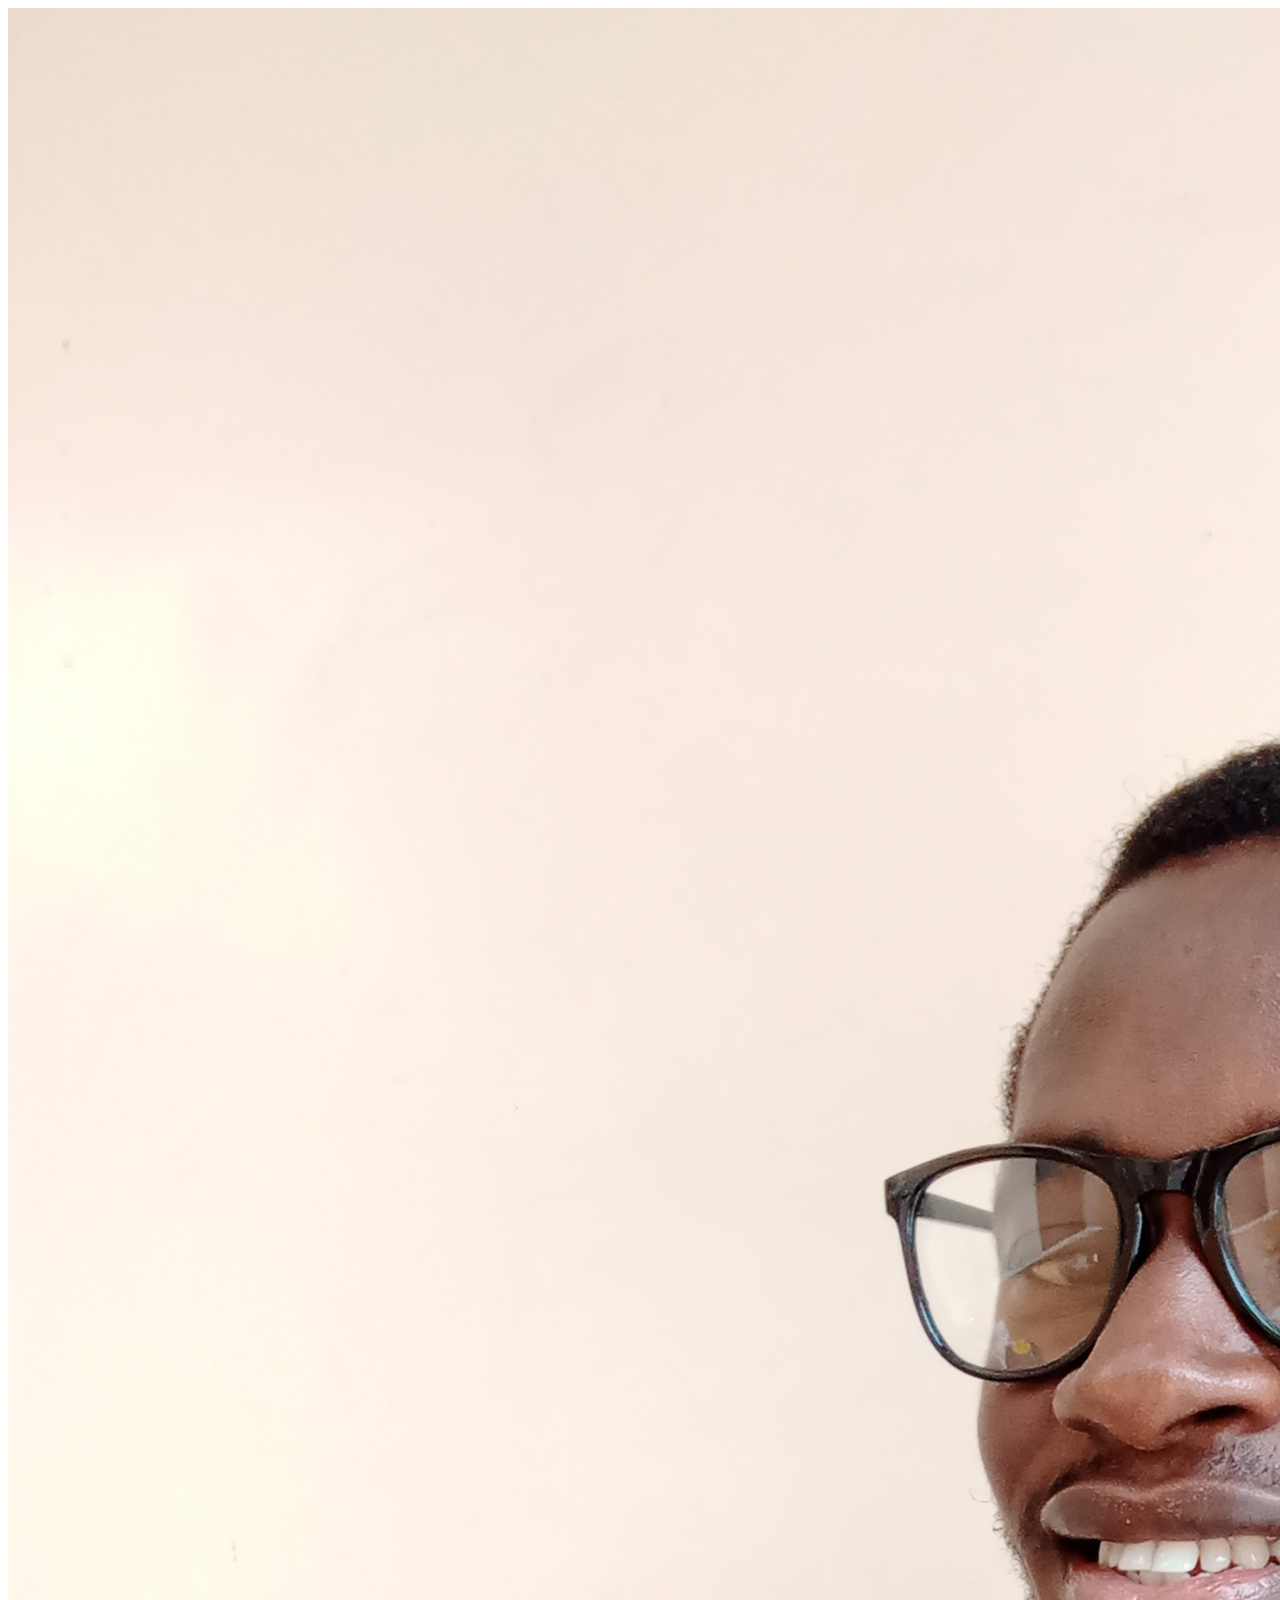
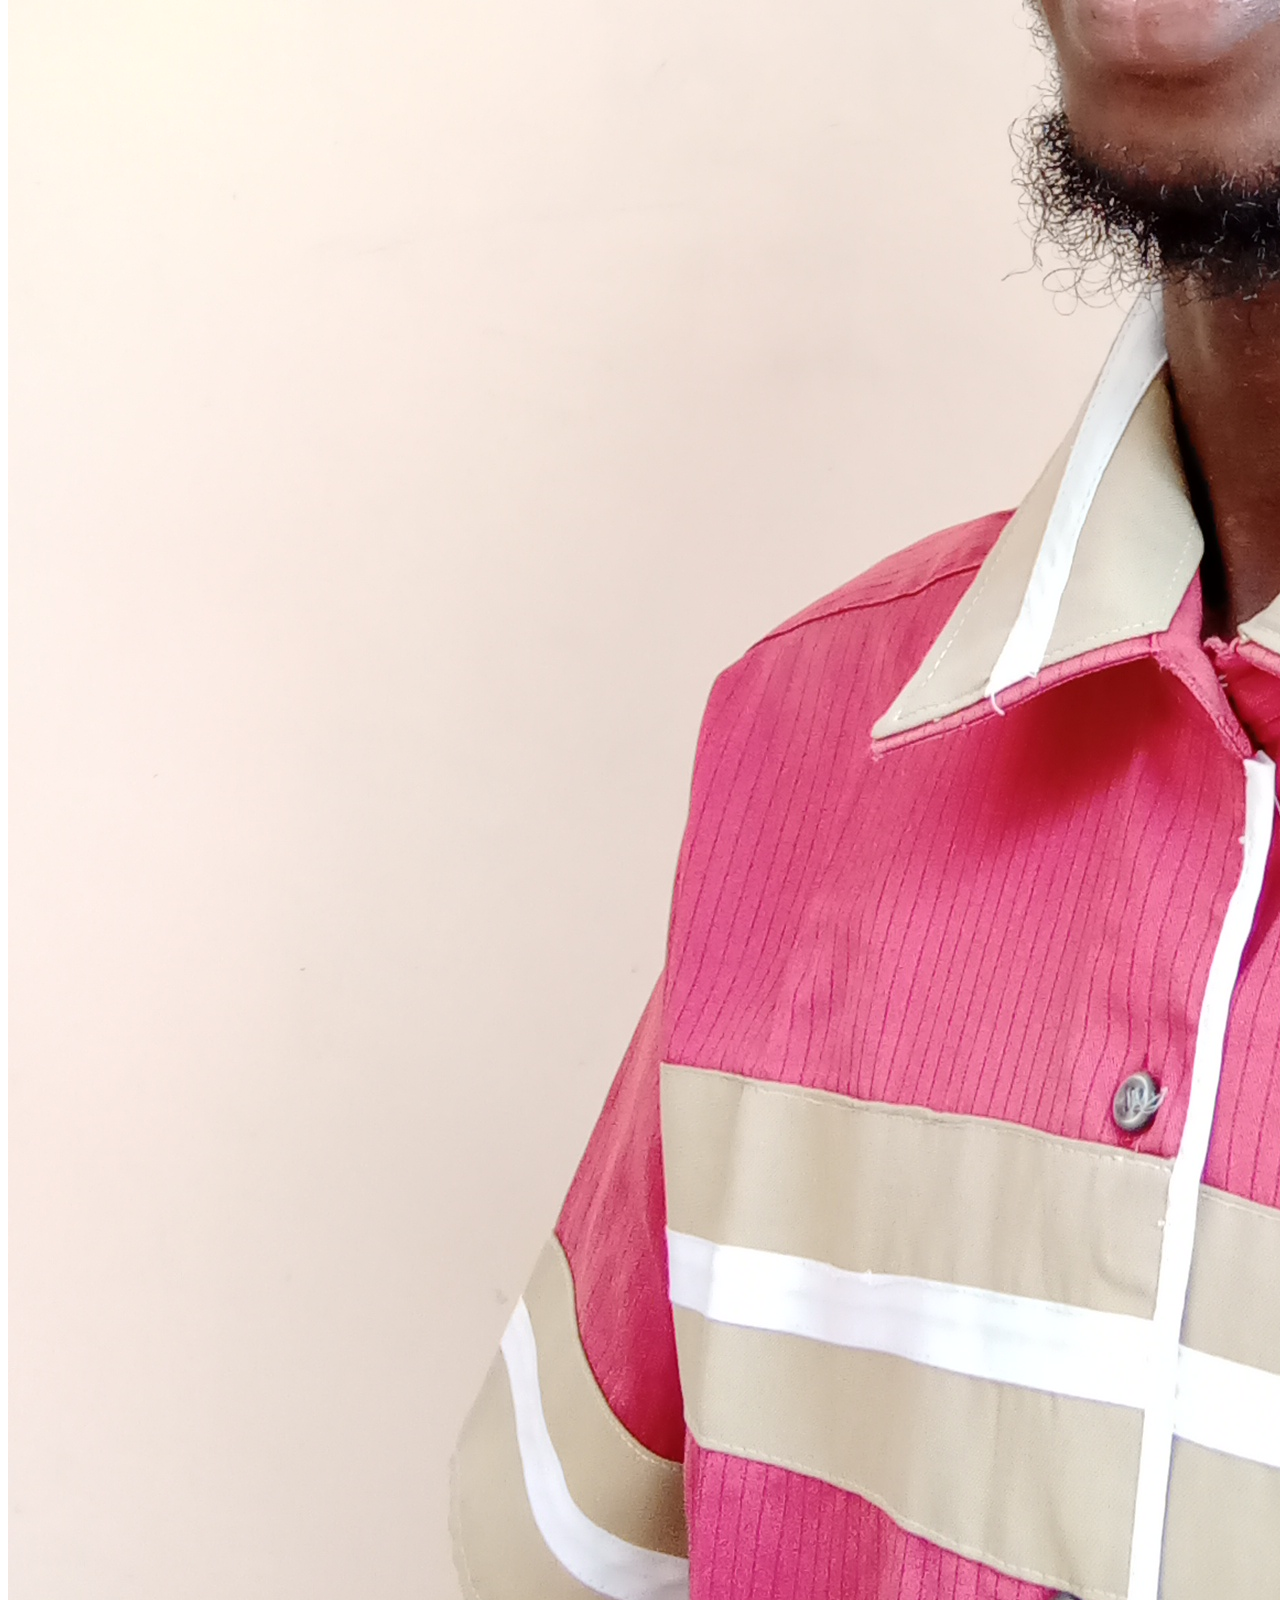
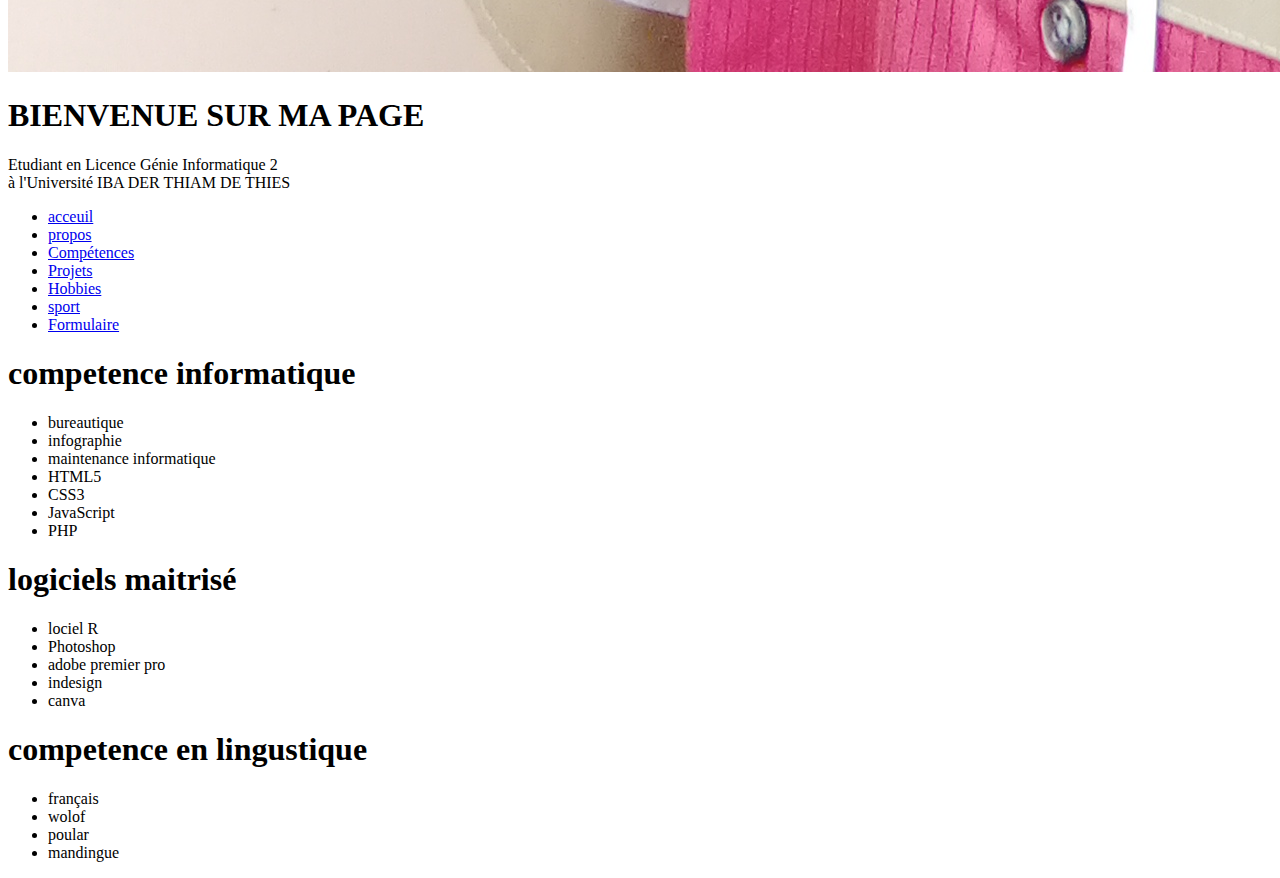
==== examen/html/competence.html @ dec1b734 "Add files via upload" ====
<!DOCTYPE html>
<html lang="en">
<head>
    <meta charset="UTF-8">
    <meta name="viewport" content="width=device-width, initial-scale=1.0">
    <title>A propos</title>
    <link rel="stylesheet" href="/css/style.css">
    
</head>
<body>
     <!-- En-tête du site -->
     <header>
        <img src="../IMAGES/IMG_20220420_084801_492.jpg" alt="HTML">
       
       
        <div id="entete">
            <h1> BIENVENUE SUR MA PAGE  </h1>
            <p>
                Etudiant en Licence Génie Informatique 2 <br>
                à l'Université IBA DER THIAM DE THIES
            </p>
        </div>
       
       

    </header>

    <nav>
        <ul>
            <li><a href="../index.html">acceuil</a></li>
            <li><a href="propos.html">propos</a></li>
            <li><a href="competence.html">Compétences</a></li>
            <li><a href="projet.html">Projets</a></li>
            <li><a href="hobbies.html">Hobbies</a></li>
            <li><a href="sport.html">sport</a></li>
            <li><a href="contact.html">Formulaire</a></li>
        </ul>
    </nav>

    <section>
        <div id="competence">
            <h1>competence informatique</h1>
            <ul>
                <li>bureautique</li>
                <li>infographie</li>
                <li>maintenance informatique</li>
                <li> HTML5</li>
                <li>CSS3</li>
                <li>JavaScript</li>
                <li>PHP</li>
           
            </ul>
        </div>
        <div id="logicils">
            <h1>logiciels maitrisé</h1>
            <ul>
                <li>lociel R</li>
                <li>Photoshop</li>
                <li>adobe premier pro</li>
                <li>indesign</li>
                <li>canva</li>
               
           
            </ul>
        </div>
        <div id="lingustique">
            <h1>competence en lingustique</h1>
            <ul>
                <li>français</li>
                <li>wolof</li>
                <li>poular</li>
                <li>mandingue</li>
           
            </ul>
        </div>
 
    </section>


</body>
</html>
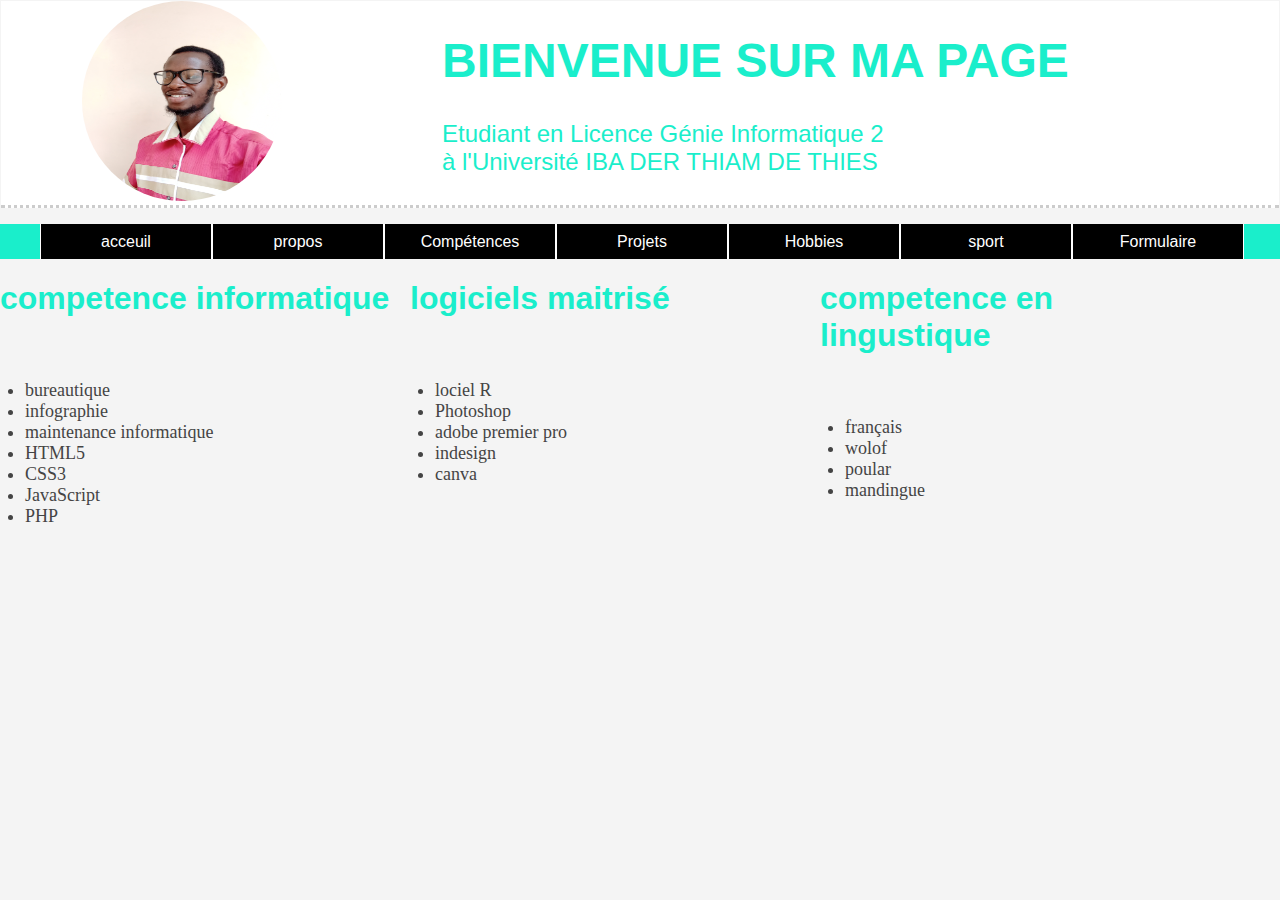
==== commit 73dc5040: "Update competence.html" ====
--- a/examen/html/competence.html
+++ b/examen/html/competence.html
@@ -4,7 +4,7 @@
     <meta charset="UTF-8">
     <meta name="viewport" content="width=device-width, initial-scale=1.0">
     <title>A propos</title>
-    <link rel="stylesheet" href="/css/style.css">
+    <link rel="stylesheet" href="../css/style.css">
     
 </head>
 <body>
@@ -78,4 +78,4 @@
 
 
 </body>
-</html>+</html>
--- a/examen/css/style.css
+++ b/examen/css/style.css
@@ -0,0 +1,232 @@
+body{
+    font-family: 'Trebuchet MS', 'Lucida Sans Unicode', 'Lucida Grande', 'Lucida Sans', Arial, sans-serif;
+    font-weight: normal 100%;
+    color: #444444;
+    background-color: #f4f4f4;
+    padding: 0 0 2em 0;
+    margin: 0;
+}
+
+header{
+
+    background-color: white;
+    border-bottom: 3px dotted #ccc;
+    margin: 1px;
+    padding: 0 9em;
+
+}
+#entete{
+  font-size: 1.5em;
+   float: left;
+   color: #1aeecb;
+   position: relative;
+   left: 30%;
+} 
+
+header img{
+   position: relative;
+   left: -690px;
+    margin-right: 3em;
+    width:200px;
+    height: 200px;
+    border-radius: 100px;
+    
+}
+
+
+
+/* navigation*/
+
+nav{
+    background-color: #1aeecb;
+    height: 35px;
+}
+nav li{
+    float: left;
+    width: 170px;
+    height: 35px;
+    background-color: black;
+    text-align: center;
+    border-left: 1px solid white;
+    border-right: 1px solid white;
+    line-height: 35px;
+    list-style: none;
+   
+
+}
+nav li a{
+    color: white;
+    text-decoration: none;
+    display: block;
+}
+nav li a:hover{
+    background-color: #1aeecb;
+    color: white;
+}
+
+#main_aside{
+    margin-top: 5px;
+    float: left;
+    width: 300px;
+    background-color: #1aeecb;
+    padding:9px ;
+    color: white;
+    margin: 3px;
+}
+#main_aside img{
+    width: 50px;
+}
+
+
+
+
+/* index*/
+#guide{
+    float: left;
+    position: relative;
+    left: 400px;
+    top: 50px;
+    font-family: 'Times New Roman', Times, serif;
+    font-size: 30px;
+}
+
+
+
+/* competences*/
+section div{
+    
+    float: left;
+    width: 410px;
+}
+section div h1{
+    color: #1aeecb;
+}
+
+#competence  ul{
+   
+   float: left;
+   border-radius: 10px;
+  padding: 25px;
+    
+}
+#competence  ul li{
+   font-size: 18px;
+   font-family: 'Times New Roman', Times, serif;   
+ }
+
+#logicils  ul{ 
+    float: left;
+    border-radius: 10px;
+    padding: 25px;
+   
+     
+ }
+ #logicils  ul li{
+    font-size: 18px;
+    font-family: 'Times New Roman', Times, serif;
+     
+  }
+
+  #autre  ul{
+    
+    float: left;
+    border-radius: 10px;
+    padding: 25px;
+     
+ }
+ #autre  ul li{
+    color: #fff;
+    font-size: 18px;
+    font-family: 'Times New Roman', Times, serif;
+     
+  }
+  
+  #lingustique  ul{
+    
+    float: left;
+    border-radius: 10px;
+    padding: 25px;
+     
+ }
+ #lingustique  ul li{
+   
+    font-size: 18px;
+    font-family: 'Times New Roman', Times, serif;
+     
+  }
+
+
+
+
+
+  /* contact*/
+
+form{
+    font-family: 'Times New Roman', Times, serif;
+    font-size: 50px;
+    float: left;
+    background-color: #1aeecb;
+    margin:5%;
+   position: relative;
+   left: 40%;
+   padding: 40px;
+   border-radius: 25px;
+}
+#formulaire{
+    font-family: 'Times New Roman', Times, serif;
+    font-size: 30px;
+    position: relative;
+    left: 40%;
+}
+#p1{
+    font-family: 'Times New Roman', Times, serif;
+    font-size: 20px;
+   
+   
+}
+#resultat{
+    color: #f30e0e;
+    font-family: 'Times New Roman', Times, serif;
+    font-size: 14px;
+    font-style: normal;
+    
+}
+
+
+
+/* sport*/
+
+#sport{
+    float: left;
+    margin: 50px;
+}
+#sport img{
+    border-radius: 400px;
+    margin-right: 3em;
+    height: 300px;
+    width: 300px;
+
+
+}
+
+
+
+
+
+
+/* A PROPOS*/
+
+#apropos{
+    font-family: 'Times New Roman', Times, serif;
+    font-size: 20px;
+}
+
+#bibliographie1{
+    font-size: 20px;
+    
+  
+}
+
+#bibliographie2{
+    font-size: 20px;
+}